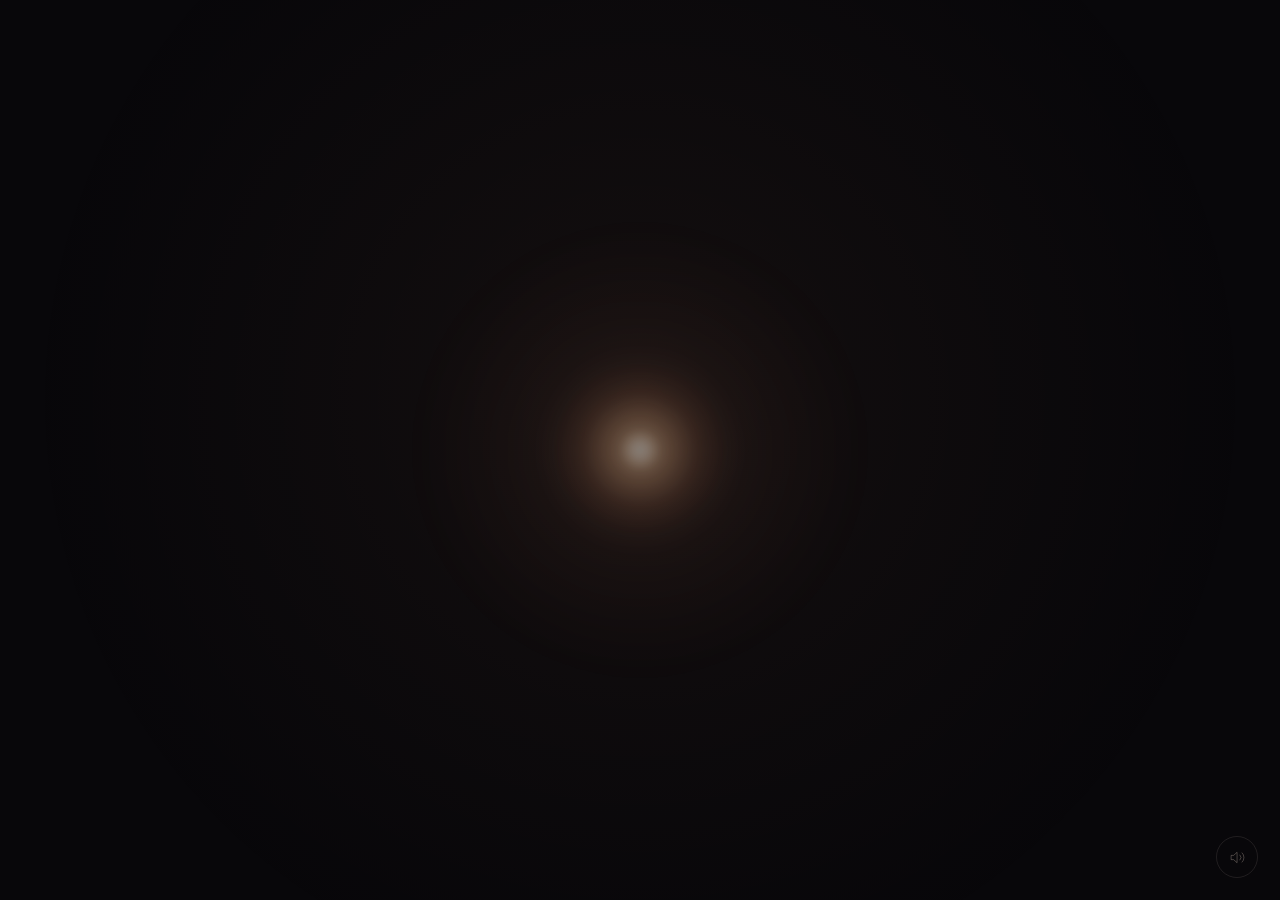
==== index.html @ 221d82e3 "up" ====
<!DOCTYPE html>
<html lang="zh-CN">
<head>
<meta charset="UTF-8">
<meta name="viewport" content="width=device-width,initial-scale=1,viewport-fit=cover">
<meta name="theme-color" content="#08070a">
<title>累了吗？- leilema.cn</title>
<link rel="icon" type="image/svg+xml" href="favicon.svg">
<style>
  *{margin:0;padding:0;box-sizing:border-box}
  html,body{
    height:100%;overflow:hidden;background:#08070a;
    font-family:-apple-system,BlinkMacSystemFont,"PingFang SC","Hiragino Sans GB","Microsoft YaHei",sans-serif;
    -webkit-tap-highlight-color:transparent;
    -webkit-font-smoothing:antialiased;
  }
  body{display:grid;place-items:center;color:#fff;user-select:none}

  /* 极淡暖色晕染，避免纯黑死板 */
  body::before{
    content:'';position:fixed;inset:-20%;
    background:radial-gradient(circle at 50% 46%, rgba(255,180,130,.05), transparent 55%);
    pointer-events:none;
  }

  .stage{position:relative;width:100%;height:100%;display:grid;place-items:center}

  /* 缓慢漂移：46s 椭圆路径，幅度约 1.8vmin */
  .drift{
    opacity:0;
    animation:drift 46s ease-in-out infinite, fadeIn 3.2s ease .4s forwards;
    will-change:transform;
  }
  @keyframes fadeIn{to{opacity:1}}
  @keyframes drift{
    0%,100%{transform:translate(0,0)}
    25%{transform:translate(1.8vmin,-1.4vmin)}
    50%{transform:translate(.4vmin,2vmin)}
    75%{transform:translate(-1.9vmin,-.8vmin)}
  }

  /* 呼吸主体：缩放与透明度由 JS 驱动 */
  .breathe{
    position:relative;
    width:58vmin;height:58vmin;max-width:460px;max-height:460px;
    display:grid;place-items:center;
    transform:scale(.62);opacity:.5;
    transition-property:transform,opacity;
    transition-timing-function:cubic-bezier(.37,0,.63,1);
    transition-duration:4s;
    will-change:transform,opacity;
  }

  /* 外晕 halo */
  .halo{
    position:absolute;inset:-38%;border-radius:50%;
    background:radial-gradient(circle,
      rgba(255,178,128,.17) 0%,
      rgba(255,150,110,.06) 38%,
      transparent 66%);
    filter:blur(28px);
  }

  /* 核心 core */
  .core{
    position:absolute;inset:14%;border-radius:50%;
    background:radial-gradient(circle,
      rgba(255,228,198,.95) 0%,
      rgba(255,192,142,.58) 18%,
      rgba(255,158,110,.2) 40%,
      rgba(255,140,100,.05) 58%,
      transparent 72%);
    filter:blur(10px);
  }

  /* 亮点 spark */
  .spark{
    position:absolute;width:13%;height:13%;border-radius:50%;
    background:radial-gradient(circle,
      rgba(255,244,232,.92) 0%,
      rgba(255,214,176,.28) 58%,
      transparent 74%);
    filter:blur(6px);
  }

  /* 文案：出现一次就退场 */
  .hint{
    position:fixed;left:50%;bottom:11vh;transform:translateX(-50%);
    text-align:center;opacity:0;transition:opacity 2.6s ease;
    pointer-events:none;white-space:nowrap;
  }
  .hint.show{opacity:1}
  .hint .a{
    display:block;
    font-size:clamp(15px,2.1vmin,18px);
    letter-spacing:.24em;font-weight:300;
    color:rgba(255,238,222,.6);
  }
  .hint .b{
    display:block;margin-top:13px;
    font-size:clamp(11px,1.5vmin,12.5px);
    letter-spacing:.18em;font-weight:300;
    color:rgba(255,238,222,.2);
  }

  /* 声音按钮 */
  .sound{
    position:fixed;right:22px;bottom:22px;
    width:42px;height:42px;border-radius:50%;
    border:1px solid rgba(255,235,220,.1);
    background:transparent;
    color:rgba(255,235,220,.26);
    cursor:pointer;display:grid;place-items:center;padding:0;
    transition:color .5s ease,border-color .5s ease,background .5s ease;
  }
  .sound:hover{color:rgba(255,235,220,.55);border-color:rgba(255,235,220,.2)}
  .sound.on{color:rgba(255,212,172,.8);border-color:rgba(255,204,166,.28);background:rgba(255,190,140,.04)}

  /* 点击涟漪：3s 扩散，不打断呼吸 */
  .ripple{
    position:fixed;width:10px;height:10px;margin:-5px 0 0 -5px;
    border-radius:50%;border:1px solid rgba(255,200,160,.4);
    pointer-events:none;
    animation:rippleOut 3s cubic-bezier(.2,.6,.3,1) forwards;
  }
  @keyframes rippleOut{
    0%{transform:scale(1);opacity:.75}
    100%{transform:scale(34);opacity:0}
  }

  /* 减少动态：关闭漂移，缩小缩放幅度 */
  @media (prefers-reduced-motion: reduce){
    .drift{animation:fadeIn 3.2s ease .4s forwards}
    .breathe{transform:scale(.8);opacity:.7}
    .ripple{animation-duration:1.2s}
  }
</style>
</head>
<body>
  <main class="stage">
    <div class="drift">
      <div class="breathe" id="breathe">
        <div class="halo"></div>
        <div class="core"></div>
        <div class="spark"></div>
      </div>
    </div>
  </main>

  <p class="hint" id="hint">
    <span class="a">看着它就好</span>
    <span class="b">不用做任何事</span>
  </p>

  <button class="sound" id="sound" aria-label="环境音开关" title="环境音">
    <svg viewBox="0 0 24 24" width="17" height="17" fill="none" stroke="currentColor"
         stroke-width="1.4" stroke-linecap="round" stroke-linejoin="round">
      <path d="M11 5 6.5 9H3v6h3.5L11 19z"/>
      <path d="M15.5 8.5a5 5 0 0 1 0 7"/>
      <path d="M18.5 5.5a9 9 0 0 1 0 13"/>
    </svg>
  </button>

<script>
(function(){
  'use strict';

  var breathe  = document.getElementById('breathe');
  var hint     = document.getElementById('hint');
  var soundBtn = document.getElementById('sound');

  /* ========== 呼吸参数 ========== */
  var INHALE = 4000;               // 吸气 4s
  var EXHALE = 6000;               // 呼气 6s
  var MIN_SCALE   = 0.62;
  var MIN_OPACITY = 0.5;
  var MAX_SCALE   = 1;
  var MAX_OPACITY = 1;

  var reduceMotion = window.matchMedia &&
                     window.matchMedia('(prefers-reduced-motion: reduce)').matches;

  if (reduceMotion) {
    MIN_SCALE   = 0.8;
    MIN_OPACITY = 0.7;
  }

  var t1 = null, t2 = null;

  function setState(scale, opacity, dur){
    breathe.style.transitionDuration = dur + 'ms';
    breathe.style.transform = 'scale(' + scale + ')';
    breathe.style.opacity = opacity;
  }

  function clearTimers(){
    clearTimeout(t1); clearTimeout(t2);
    t1 = t2 = null;
  }

  function inhale(){
    setState(MAX_SCALE, MAX_OPACITY, INHALE);
    padTo(900, INHALE);
    t1 = setTimeout(exhale, INHALE);
  }

  function exhale(){
    setState(MIN_SCALE, MIN_OPACITY, EXHALE);
    padTo(520, EXHALE);
    t2 = setTimeout(inhale, EXHALE);
  }

  function start(){
    clearTimers();
    inhale();
  }

  /* 初始落在呼尽状态，1.5s 后开始第一次吸气 */
  setState(MIN_SCALE, MIN_OPACITY, 0);
  setTimeout(start, 1500);

  /* 切走暂停，切回重新起一个完整呼吸，避免节奏错乱 */
  document.addEventListener('visibilitychange', function(){
    if (document.hidden) {
      clearTimers();
    } else {
      start();
    }
  });

  /* ========== 文案：出现一次就退场 ========== */
  setTimeout(function(){ hint.classList.add('show'); }, 1800);
  setTimeout(function(){ hint.classList.remove('show'); }, 12000);

  /* ========== 点击涟漪 ========== */
  document.addEventListener('pointerdown', function(e){
    if (e.target && e.target.closest && e.target.closest('.sound')) return;
    var r = document.createElement('div');
    r.className = 'ripple';
    r.style.left = e.clientX + 'px';
    r.style.top  = e.clientY + 'px';
    document.body.appendChild(r);
    setTimeout(function(){ r.remove(); }, 3200);
  });

  /* ========== 可选环境音：A 大三和弦柔和音垫 ========== */
  var audio = null;

  function initAudio(){
    if (audio) return audio;
    var Ctx = window.AudioContext || window.webkitAudioContext;
    if (!Ctx) return null;

    var ctx = new Ctx();

    var master = ctx.createGain();
    master.gain.value = 0;            // 从 0 渐入，避免突然出声
    master.connect(ctx.destination);

    var filter = ctx.createBiquadFilter();
    filter.type = 'lowpass';
    filter.frequency.value = 620;
    filter.Q.value = 0.7;
    filter.connect(master);

    // 轻微失谐产生缓慢拍频，听感更自然
    var voices = [
      [110.00, 0.55], [110.70, 0.42],
      [164.81, 0.26], [165.60, 0.18],
      [220.00, 0.13], [329.63, 0.05]
    ];

    voices.forEach(function(v){
      var osc = ctx.createOscillator();
      osc.type = 'sine';
      osc.frequency.value = v[0];
      var g = ctx.createGain();
      g.gain.value = v[1];
      osc.connect(g);
      g.connect(filter);
      osc.start();
    });

    audio = { ctx: ctx, master: master, filter: filter, on: false };
    return audio;
  }

  /* 声音随呼吸轻微明暗起伏，幅度很小 */
  function padTo(freq, dur){
    if (!audio || !audio.on) return;
    var t = audio.ctx.currentTime;
    var f = audio.filter.frequency;
    f.cancelScheduledValues(t);
    f.setValueAtTime(f.value, t);
    f.linearRampToValueAtTime(freq, t + dur / 1000);
  }

  soundBtn.addEventListener('click', function(){
    var a = initAudio();
    if (!a) return;
    if (a.ctx.state === 'suspended') a.ctx.resume();

    var t = a.ctx.currentTime;
    a.master.gain.cancelScheduledValues(t);
    a.master.gain.setValueAtTime(a.master.gain.value, t);

    if (a.on) {
      a.master.gain.linearRampToValueAtTime(0, t + 1.2);
      a.on = false;
      soundBtn.classList.remove('on');
    } else {
      a.master.gain.linearRampToValueAtTime(0.075, t + 2);
      a.on = true;
      soundBtn.classList.add('on');
    }
  });
})();
</script>
</body>
</html>
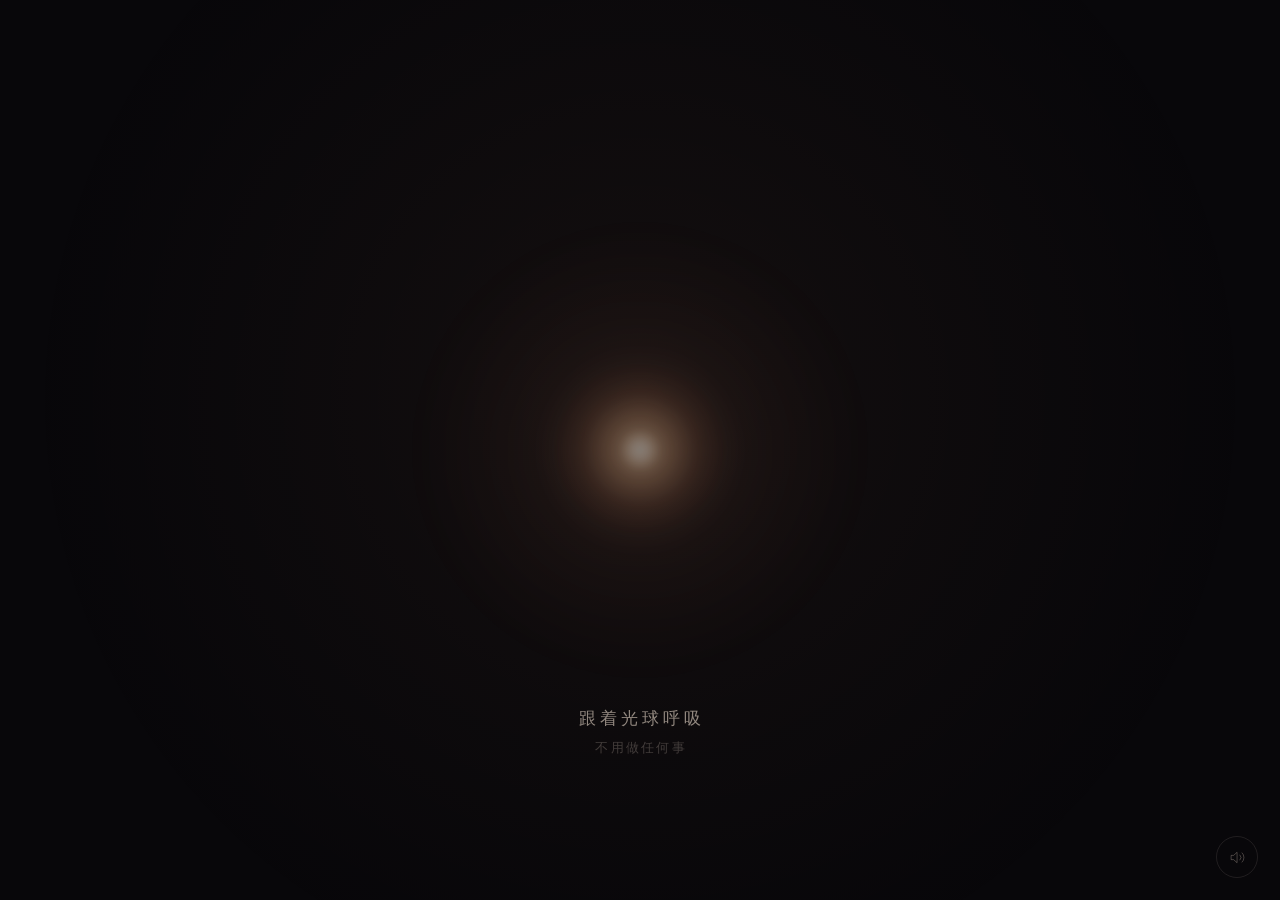
==== commit 5612f26d: "up" ====
--- a/index.html
+++ b/index.html
@@ -16,7 +16,6 @@
   }
   body{display:grid;place-items:center;color:#fff;user-select:none}
 
-  /* 极淡暖色晕染，避免纯黑死板 */
   body::before{
     content:'';position:fixed;inset:-20%;
     background:radial-gradient(circle at 50% 46%, rgba(255,180,130,.05), transparent 55%);
@@ -25,8 +24,8 @@
 
   .stage{position:relative;width:100%;height:100%;display:grid;place-items:center}
 
-  /* 缓慢漂移：46s 椭圆路径，幅度约 1.8vmin */
   .drift{
+    position:relative;
     opacity:0;
     animation:drift 46s ease-in-out infinite, fadeIn 3.2s ease .4s forwards;
     will-change:transform;
@@ -39,7 +38,6 @@
     75%{transform:translate(-1.9vmin,-.8vmin)}
   }
 
-  /* 呼吸主体：缩放与透明度由 JS 驱动 */
   .breathe{
     position:relative;
     width:58vmin;height:58vmin;max-width:460px;max-height:460px;
@@ -51,7 +49,6 @@
     will-change:transform,opacity;
   }
 
-  /* 外晕 halo */
   .halo{
     position:absolute;inset:-38%;border-radius:50%;
     background:radial-gradient(circle,
@@ -61,7 +58,6 @@
     filter:blur(28px);
   }
 
-  /* 核心 core */
   .core{
     position:absolute;inset:14%;border-radius:50%;
     background:radial-gradient(circle,
@@ -73,7 +69,6 @@
     filter:blur(10px);
   }
 
-  /* 亮点 spark */
   .spark{
     position:absolute;width:13%;height:13%;border-radius:50%;
     background:radial-gradient(circle,
@@ -83,27 +78,59 @@
     filter:blur(6px);
   }
 
-  /* 文案：出现一次就退场 */
-  .hint{
-    position:fixed;left:50%;bottom:11vh;transform:translateX(-50%);
-    text-align:center;opacity:0;transition:opacity 2.6s ease;
-    pointer-events:none;white-space:nowrap;
-  }
-  .hint.show{opacity:1}
-  .hint .a{
+  /* 文字区域：光球正下方，引导和呼吸提示共用同一位置 */
+  .text-area{
+    position:absolute;
+    left:0;right:0;
+    top:100%;
+    margin-top:3vmin;
+    height:3em;
+    pointer-events:none;
+  }
+  .text-area > *{
+    position:absolute;
+    left:50%;top:0;
+    transform:translateX(-50%);
+    white-space:nowrap;
+    opacity:0;
+    will-change:opacity;
+  }
+
+  /* 引导文字：两行，淡入淡出 1.4s */
+  .guide-text{
+    text-align:center;
+    transition:opacity 1.4s ease;
+  }
+  .guide-text.show{opacity:1}
+  .guide-text .line1{
     display:block;
-    font-size:clamp(15px,2.1vmin,18px);
-    letter-spacing:.24em;font-weight:300;
-    color:rgba(255,238,222,.6);
-  }
-  .hint .b{
-    display:block;margin-top:13px;
-    font-size:clamp(11px,1.5vmin,12.5px);
-    letter-spacing:.18em;font-weight:300;
-    color:rgba(255,238,222,.2);
-  }
-
-  /* 声音按钮 */
+    font-size:clamp(14px,1.9vmin,17px);
+    letter-spacing:.24em;
+    padding-left:.24em;
+    font-weight:300;
+    color:rgba(255,238,222,.55);
+  }
+  .guide-text .line2{
+    display:block;
+    margin-top:10px;
+    font-size:clamp(11px,1.4vmin,12.5px);
+    letter-spacing:.18em;
+    padding-left:.18em;
+    font-weight:300;
+    color:rgba(255,238,222,.22);
+  }
+
+  /* 呼吸提示：吸 / 呼 */
+  .breath-word{
+    font-size:clamp(13px,1.8vmin,16px);
+    letter-spacing:.3em;
+    padding-left:.3em;
+    font-weight:300;
+    color:rgba(255,238,222,.4);
+    transition:opacity 1.2s ease;
+  }
+  .breath-word.show{opacity:1}
+
   .sound{
     position:fixed;right:22px;bottom:22px;
     width:42px;height:42px;border-radius:50%;
@@ -116,7 +143,6 @@
   .sound:hover{color:rgba(255,235,220,.55);border-color:rgba(255,235,220,.2)}
   .sound.on{color:rgba(255,212,172,.8);border-color:rgba(255,204,166,.28);background:rgba(255,190,140,.04)}
 
-  /* 点击涟漪：3s 扩散，不打断呼吸 */
   .ripple{
     position:fixed;width:10px;height:10px;margin:-5px 0 0 -5px;
     border-radius:50%;border:1px solid rgba(255,200,160,.4);
@@ -128,10 +154,11 @@
     100%{transform:scale(34);opacity:0}
   }
 
-  /* 减少动态：关闭漂移，缩小缩放幅度 */
   @media (prefers-reduced-motion: reduce){
     .drift{animation:fadeIn 3.2s ease .4s forwards}
     .breathe{transform:scale(.8);opacity:.7}
+    .guide-text{transition-duration:.5s}
+    .breath-word{transition-duration:.5s}
     .ripple{animation-duration:1.2s}
   }
 </style>
@@ -144,15 +171,19 @@
         <div class="core"></div>
         <div class="spark"></div>
       </div>
+
+      <div class="text-area" aria-hidden="true">
+        <div class="guide-text" id="guideText">
+          <span class="line1">跟着光球呼吸</span>
+          <span class="line2">不用做任何事</span>
+        </div>
+        <span class="breath-word" id="wordIn">吸</span>
+        <span class="breath-word" id="wordOut">呼</span>
+      </div>
     </div>
   </main>
 
-  <p class="hint" id="hint">
-    <span class="a">看着它就好</span>
-    <span class="b">不用做任何事</span>
-  </p>
-
-  <button class="sound" id="sound" aria-label="环境音开关" title="环境音">
+  <button class="sound" id="sound" aria-label="粉红噪声开关" title="粉红噪声">
     <svg viewBox="0 0 24 24" width="17" height="17" fill="none" stroke="currentColor"
          stroke-width="1.4" stroke-linecap="round" stroke-linejoin="round">
       <path d="M11 5 6.5 9H3v6h3.5L11 19z"/>
@@ -165,72 +196,119 @@
 (function(){
   'use strict';
 
-  var breathe  = document.getElementById('breathe');
-  var hint     = document.getElementById('hint');
-  var soundBtn = document.getElementById('sound');
-
-  /* ========== 呼吸参数 ========== */
-  var INHALE = 4000;               // 吸气 4s
-  var EXHALE = 6000;               // 呼气 6s
-  var MIN_SCALE   = 0.62;
-  var MIN_OPACITY = 0.5;
+  var breathe   = document.getElementById('breathe');
+  var guideText = document.getElementById('guideText');
+  var wordIn    = document.getElementById('wordIn');
+  var wordOut   = document.getElementById('wordOut');
+  var allWords  = [wordIn, wordOut];
+  var soundBtn  = document.getElementById('sound');
+
+  var reduceMotion = window.matchMedia &&
+                     window.matchMedia('(prefers-reduced-motion: reduce)').matches;
+
+  var MIN_SCALE   = reduceMotion ? 0.8 : 0.62;
+  var MIN_OPACITY = reduceMotion ? 0.7 : 0.5;
   var MAX_SCALE   = 1;
   var MAX_OPACITY = 1;
 
-  var reduceMotion = window.matchMedia &&
-                     window.matchMedia('(prefers-reduced-motion: reduce)').matches;
-
-  if (reduceMotion) {
-    MIN_SCALE   = 0.8;
-    MIN_OPACITY = 0.7;
-  }
-
-  var t1 = null, t2 = null;
-
-  function setState(scale, opacity, dur){
+  var tGuide1 = null, tGuide2 = null, tGuide3 = null;
+  var tBreath1 = null, tBreath2 = null;
+
+  function setState(scale, opacity, dur, easing){
     breathe.style.transitionDuration = dur + 'ms';
+    breathe.style.transitionTimingFunction = easing || 'cubic-bezier(.37,0,.63,1)';
     breathe.style.transform = 'scale(' + scale + ')';
     breathe.style.opacity = opacity;
   }
 
-  function clearTimers(){
-    clearTimeout(t1); clearTimeout(t2);
-    t1 = t2 = null;
-  }
-
-  function inhale(){
-    setState(MAX_SCALE, MAX_OPACITY, INHALE);
-    padTo(900, INHALE);
-    t1 = setTimeout(exhale, INHALE);
-  }
-
-  function exhale(){
-    setState(MIN_SCALE, MIN_OPACITY, EXHALE);
-    padTo(520, EXHALE);
-    t2 = setTimeout(inhale, EXHALE);
-  }
-
-  function start(){
-    clearTimers();
-    inhale();
-  }
-
-  /* 初始落在呼尽状态，1.5s 后开始第一次吸气 */
-  setState(MIN_SCALE, MIN_OPACITY, 0);
-  setTimeout(start, 1500);
-
-  /* 切走暂停，切回重新起一个完整呼吸，避免节奏错乱 */
+  function clearGuideTimers(){
+    clearTimeout(tGuide1); clearTimeout(tGuide2); clearTimeout(tGuide3);
+    tGuide1 = tGuide2 = tGuide3 = null;
+  }
+
+  function clearBreathTimers(){
+    clearTimeout(tBreath1); clearTimeout(tBreath2);
+    tBreath1 = tBreath2 = null;
+  }
+
+  function clearAllTimers(){
+    clearGuideTimers();
+    clearBreathTimers();
+  }
+
+  function showWord(el){
+    allWords.forEach(function(w){
+      if (w === el) w.classList.add('show');
+      else w.classList.remove('show');
+    });
+  }
+
+  function hideWords(){
+    allWords.forEach(function(w){ w.classList.remove('show'); });
+  }
+
+  /* ========== 呼吸引导 4s 吸 / 6s 呼 ========== */
+  var BREATH_INHALE = 4000;
+  var BREATH_EXHALE = 6000;
+
+  var cycleCount = 0;
+  var SHOW_WORD_FIRST_N = 1;
+
+  function breathInhale(){
+    setState(MAX_SCALE, MAX_OPACITY, BREATH_INHALE);
+    if (cycleCount < SHOW_WORD_FIRST_N) showWord(wordIn);
+    tBreath1 = setTimeout(breathExhale, BREATH_INHALE);
+  }
+
+  function breathExhale(){
+    setState(MIN_SCALE, MIN_OPACITY, BREATH_EXHALE);
+    if (cycleCount < SHOW_WORD_FIRST_N) showWord(wordOut);
+    tBreath2 = setTimeout(function(){
+      cycleCount++;
+      if (cycleCount >= SHOW_WORD_FIRST_N) hideWords();
+      breathInhale();
+    }, BREATH_EXHALE);
+  }
+
+  function startBreath(){
+    clearBreathTimers();
+    breathInhale();
+  }
+
+  /* ========== 会话流程 ==========
+     1.0s  引导文字淡入
+     5.0s  引导文字开始淡出（1.4s）
+     6.4s  引导文字消失，光球开始第一轮呼吸，“吸”淡入
+  */
+  function startSession(){
+    clearAllTimers();
+    cycleCount = 0;
+    hideWords();
+    guideText.classList.remove('show');
+    setState(MIN_SCALE, MIN_OPACITY, 0);
+
+    tGuide1 = setTimeout(function(){
+      guideText.classList.add('show');
+    }, 1000);
+
+    tGuide2 = setTimeout(function(){
+      guideText.classList.remove('show');
+    }, 5000);
+
+    tGuide3 = setTimeout(function(){
+      startBreath();
+    }, 6400);
+  }
+
+  startSession();
+
   document.addEventListener('visibilitychange', function(){
     if (document.hidden) {
-      clearTimers();
+      clearAllTimers();
     } else {
-      start();
+      startSession();
     }
   });
-
-  /* ========== 文案：出现一次就退场 ========== */
-  setTimeout(function(){ hint.classList.add('show'); }, 1800);
-  setTimeout(function(){ hint.classList.remove('show'); }, 12000);
 
   /* ========== 点击涟漪 ========== */
   document.addEventListener('pointerdown', function(e){
@@ -243,7 +321,7 @@
     setTimeout(function(){ r.remove(); }, 3200);
   });
 
-  /* ========== 可选环境音：A 大三和弦柔和音垫 ========== */
+  /* ========== 可选环境音：粉红噪声 ========== */
   var audio = null;
 
   function initAudio(){
@@ -254,45 +332,36 @@
     var ctx = new Ctx();
 
     var master = ctx.createGain();
-    master.gain.value = 0;            // 从 0 渐入，避免突然出声
+    master.gain.value = 0;
     master.connect(ctx.destination);
 
-    var filter = ctx.createBiquadFilter();
-    filter.type = 'lowpass';
-    filter.frequency.value = 620;
-    filter.Q.value = 0.7;
-    filter.connect(master);
-
-    // 轻微失谐产生缓慢拍频，听感更自然
-    var voices = [
-      [110.00, 0.55], [110.70, 0.42],
-      [164.81, 0.26], [165.60, 0.18],
-      [220.00, 0.13], [329.63, 0.05]
-    ];
-
-    voices.forEach(function(v){
-      var osc = ctx.createOscillator();
-      osc.type = 'sine';
-      osc.frequency.value = v[0];
-      var g = ctx.createGain();
-      g.gain.value = v[1];
-      osc.connect(g);
-      g.connect(filter);
-      osc.start();
-    });
-
-    audio = { ctx: ctx, master: master, filter: filter, on: false };
+    var bufferSize = 5 * ctx.sampleRate;
+    var buffer = ctx.createBuffer(1, bufferSize, ctx.sampleRate);
+    var data = buffer.getChannelData(0);
+
+    var b0, b1, b2, b3, b4, b5, b6;
+    b0 = b1 = b2 = b3 = b4 = b5 = b6 = 0.0;
+    for (var i = 0; i < bufferSize; i++) {
+      var white = Math.random() * 2 - 1;
+      b0 = 0.99886 * b0 + white * 0.0555179;
+      b1 = 0.99332 * b1 + white * 0.0750759;
+      b2 = 0.96900 * b2 + white * 0.1538520;
+      b3 = 0.86650 * b3 + white * 0.3104856;
+      b4 = 0.55000 * b4 + white * 0.5329522;
+      b5 = -0.7616 * b5 - white * 0.0168980;
+      var pink = b0 + b1 + b2 + b3 + b4 + b5 + b6 + white * 0.5362;
+      b6 = white * 0.115926;
+      data[i] = pink * 0.11;
+    }
+
+    var noise = ctx.createBufferSource();
+    noise.buffer = buffer;
+    noise.loop = true;
+    noise.connect(master);
+    noise.start();
+
+    audio = { ctx: ctx, master: master, on: false };
     return audio;
-  }
-
-  /* 声音随呼吸轻微明暗起伏，幅度很小 */
-  function padTo(freq, dur){
-    if (!audio || !audio.on) return;
-    var t = audio.ctx.currentTime;
-    var f = audio.filter.frequency;
-    f.cancelScheduledValues(t);
-    f.setValueAtTime(f.value, t);
-    f.linearRampToValueAtTime(freq, t + dur / 1000);
   }
 
   soundBtn.addEventListener('click', function(){
@@ -309,12 +378,13 @@
       a.on = false;
       soundBtn.classList.remove('on');
     } else {
-      a.master.gain.linearRampToValueAtTime(0.075, t + 2);
+      a.master.gain.linearRampToValueAtTime(0.1, t + 2);
       a.on = true;
       soundBtn.classList.add('on');
     }
   });
 })();
 </script>
+
 </body>
 </html>
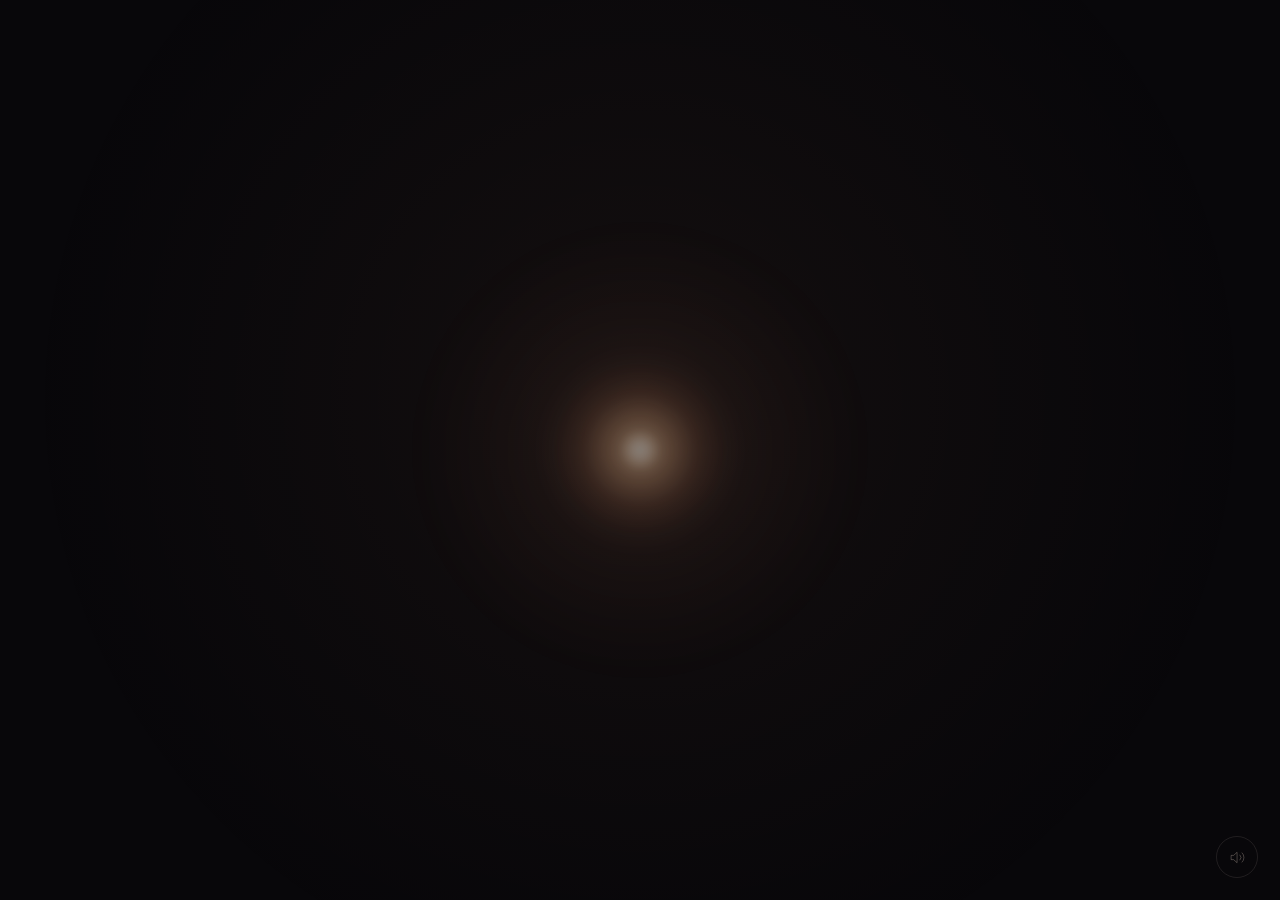
==== commit d0b19c20: "up" ====
--- a/index.html
+++ b/index.html
@@ -120,16 +120,17 @@
     color:rgba(255,238,222,.22);
   }
 
-  /* 呼吸提示：吸 / 呼 */
+  /* 呼吸提示：吸 / 呼，两轮显示，第二轮更淡 */
   .breath-word{
     font-size:clamp(13px,1.8vmin,16px);
     letter-spacing:.3em;
     padding-left:.3em;
     font-weight:300;
     color:rgba(255,238,222,.4);
-    transition:opacity 1.2s ease;
+    transition:opacity 1.2s ease, color 1.2s ease;
   }
   .breath-word.show{opacity:1}
+  .breath-word.faint{color:rgba(255,238,222,.25)}
 
   .sound{
     position:fixed;right:22px;bottom:22px;
@@ -252,7 +253,8 @@
   var BREATH_EXHALE = 6000;
 
   var cycleCount = 0;
-  var SHOW_WORD_FIRST_N = 1;
+  var SHOW_WORD_FIRST_N = 2;   // 显示两轮
+  var FAINT_AFTER = 1;         // 第二轮开始变淡
 
   function breathInhale(){
     setState(MAX_SCALE, MAX_OPACITY, BREATH_INHALE);
@@ -265,7 +267,12 @@
     if (cycleCount < SHOW_WORD_FIRST_N) showWord(wordOut);
     tBreath2 = setTimeout(function(){
       cycleCount++;
-      if (cycleCount >= SHOW_WORD_FIRST_N) hideWords();
+      if (cycleCount >= SHOW_WORD_FIRST_N) {
+        hideWords();
+      } else if (cycleCount >= FAINT_AFTER) {
+        // 进入第二轮，文字变淡
+        allWords.forEach(function(w){ w.classList.add('faint'); });
+      }
       breathInhale();
     }, BREATH_EXHALE);
   }
@@ -279,11 +286,14 @@
      1.0s  引导文字淡入
      5.0s  引导文字开始淡出（1.4s）
      6.4s  引导文字消失，光球开始第一轮呼吸，“吸”淡入
+     16.4s 第一轮结束，进入第二轮，文字变淡
+     26.4s 第二轮结束，文字全部退场，只剩光球
   */
   function startSession(){
     clearAllTimers();
     cycleCount = 0;
     hideWords();
+    allWords.forEach(function(w){ w.classList.remove('faint'); });
     guideText.classList.remove('show');
     setState(MIN_SCALE, MIN_OPACITY, 0);
 
@@ -385,6 +395,5 @@
   });
 })();
 </script>
-
 </body>
 </html>
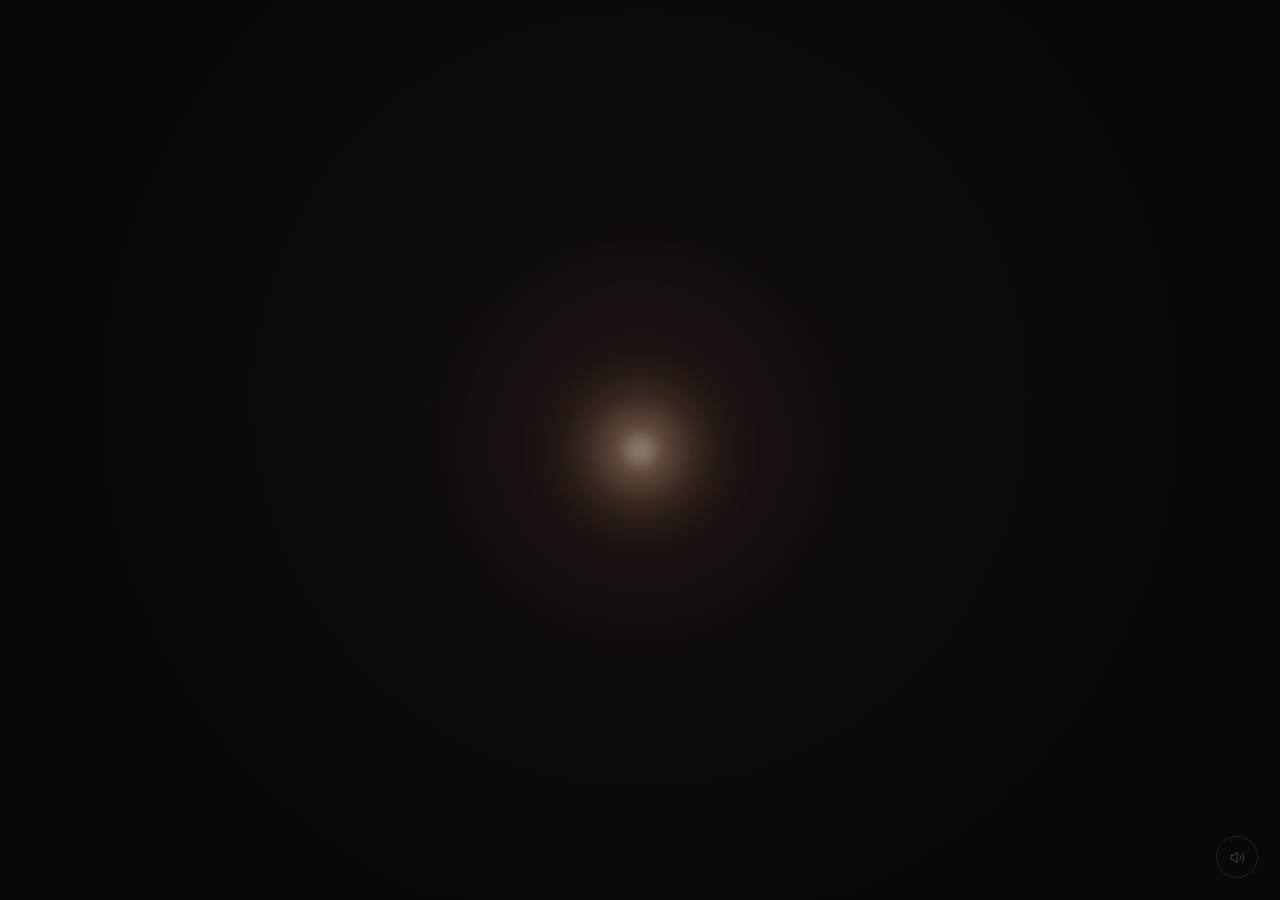
==== commit 1b608629: "up" ====
--- a/index.html
+++ b/index.html
@@ -49,6 +49,25 @@
     will-change:transform,opacity;
   }
 
+  /* 方向感脉冲环：吸气时向外推，呼气时向内收 */
+  .pulse{
+    position:absolute;
+    inset:-30%;
+    border-radius:50%;
+    background:radial-gradient(circle,
+      transparent 40%,
+      rgba(255,200,160,0) 48%,
+      rgba(255,200,160,.08) 54%,
+      transparent 68%);
+    filter:blur(14px);
+    pointer-events:none;
+    opacity:0;
+    transform:scale(.5);
+    will-change:transform,opacity;
+    transition:transform 4s cubic-bezier(.37,0,.63,1),
+               opacity 4s ease;
+  }
+
   .halo{
     position:absolute;inset:-38%;border-radius:50%;
     background:radial-gradient(circle,
@@ -78,7 +97,6 @@
     filter:blur(6px);
   }
 
-  /* 文字区域：光球正下方，引导和呼吸提示共用同一位置 */
   .text-area{
     position:absolute;
     left:0;right:0;
@@ -96,12 +114,16 @@
     will-change:opacity;
   }
 
-  /* 引导文字：两行，淡入淡出 1.4s */
+  /* 引导文字：淡入 1.2s，淡出 1.0s，显示约 3 秒 */
   .guide-text{
     text-align:center;
-    transition:opacity 1.4s ease;
-  }
-  .guide-text.show{opacity:1}
+    opacity:0;
+    transition:opacity 1.0s ease;
+  }
+  .guide-text.show{
+    opacity:1;
+    transition:opacity 1.2s ease;
+  }
   .guide-text .line1{
     display:block;
     font-size:clamp(14px,1.9vmin,17px);
@@ -120,7 +142,6 @@
     color:rgba(255,238,222,.22);
   }
 
-  /* 呼吸提示：吸 / 呼，两轮显示，第二轮更淡 */
   .breath-word{
     font-size:clamp(13px,1.8vmin,16px);
     letter-spacing:.3em;
@@ -160,6 +181,7 @@
     .breathe{transform:scale(.8);opacity:.7}
     .guide-text{transition-duration:.5s}
     .breath-word{transition-duration:.5s}
+    .pulse{transition-duration:.5s}
     .ripple{animation-duration:1.2s}
   }
 </style>
@@ -168,6 +190,7 @@
   <main class="stage">
     <div class="drift">
       <div class="breathe" id="breathe">
+        <div class="pulse" id="pulse"></div>
         <div class="halo"></div>
         <div class="core"></div>
         <div class="spark"></div>
@@ -198,6 +221,7 @@
   'use strict';
 
   var breathe   = document.getElementById('breathe');
+  var pulse     = document.getElementById('pulse');
   var guideText = document.getElementById('guideText');
   var wordIn    = document.getElementById('wordIn');
   var wordOut   = document.getElementById('wordOut');
@@ -212,6 +236,10 @@
   var MAX_SCALE   = 1;
   var MAX_OPACITY = 1;
 
+  /* 脉冲环缩放幅度：减少动态模式下更柔和 */
+  var PULSE_MAX = reduceMotion ? 1.1 : 1.3;
+  var PULSE_MIN = reduceMotion ? 0.6 : 0.4;
+
   var tGuide1 = null, tGuide2 = null, tGuide3 = null;
   var tBreath1 = null, tBreath2 = null;
 
@@ -222,6 +250,12 @@
     breathe.style.opacity = opacity;
   }
 
+  function setPulse(scale, opacity, dur){
+    pulse.style.transitionDuration = dur + 'ms';
+    pulse.style.transform = 'scale(' + scale + ')';
+    pulse.style.opacity = opacity;
+  }
+
   function clearGuideTimers(){
     clearTimeout(tGuide1); clearTimeout(tGuide2); clearTimeout(tGuide3);
     tGuide1 = tGuide2 = tGuide3 = null;
@@ -253,24 +287,25 @@
   var BREATH_EXHALE = 6000;
 
   var cycleCount = 0;
-  var SHOW_WORD_FIRST_N = 2;   // 显示两轮
-  var FAINT_AFTER = 1;         // 第二轮开始变淡
+  var SHOW_WORD_FIRST_N = 2;
+  var FAINT_AFTER = 1;
 
   function breathInhale(){
     setState(MAX_SCALE, MAX_OPACITY, BREATH_INHALE);
+    setPulse(PULSE_MAX, 1, BREATH_INHALE);
     if (cycleCount < SHOW_WORD_FIRST_N) showWord(wordIn);
     tBreath1 = setTimeout(breathExhale, BREATH_INHALE);
   }
 
   function breathExhale(){
     setState(MIN_SCALE, MIN_OPACITY, BREATH_EXHALE);
+    setPulse(PULSE_MIN, 0, BREATH_EXHALE);
     if (cycleCount < SHOW_WORD_FIRST_N) showWord(wordOut);
     tBreath2 = setTimeout(function(){
       cycleCount++;
       if (cycleCount >= SHOW_WORD_FIRST_N) {
         hideWords();
       } else if (cycleCount >= FAINT_AFTER) {
-        // 进入第二轮，文字变淡
         allWords.forEach(function(w){ w.classList.add('faint'); });
       }
       breathInhale();
@@ -283,11 +318,12 @@
   }
 
   /* ========== 会话流程 ==========
-     1.0s  引导文字淡入
-     5.0s  引导文字开始淡出（1.4s）
-     6.4s  引导文字消失，光球开始第一轮呼吸，“吸”淡入
-     16.4s 第一轮结束，进入第二轮，文字变淡
-     26.4s 第二轮结束，文字全部退场，只剩光球
+     1.0s  引导文字淡入（1.2s）
+     4.0s  引导文字开始淡出（1.0s）
+     5.0s  引导文字完全消失
+     5.5s  光球开始第一轮呼吸，“吸”同步出现
+     15.5s 第一轮结束，进入第二轮，文字变淡
+     25.5s 第二轮结束，文字全部退场
   */
   function startSession(){
     clearAllTimers();
@@ -296,6 +332,7 @@
     allWords.forEach(function(w){ w.classList.remove('faint'); });
     guideText.classList.remove('show');
     setState(MIN_SCALE, MIN_OPACITY, 0);
+    setPulse(PULSE_MIN, 0, 0);
 
     tGuide1 = setTimeout(function(){
       guideText.classList.add('show');
@@ -303,11 +340,11 @@
 
     tGuide2 = setTimeout(function(){
       guideText.classList.remove('show');
-    }, 5000);
+    }, 4000);
 
     tGuide3 = setTimeout(function(){
       startBreath();
-    }, 6400);
+    }, 5500);
   }
 
   startSession();
